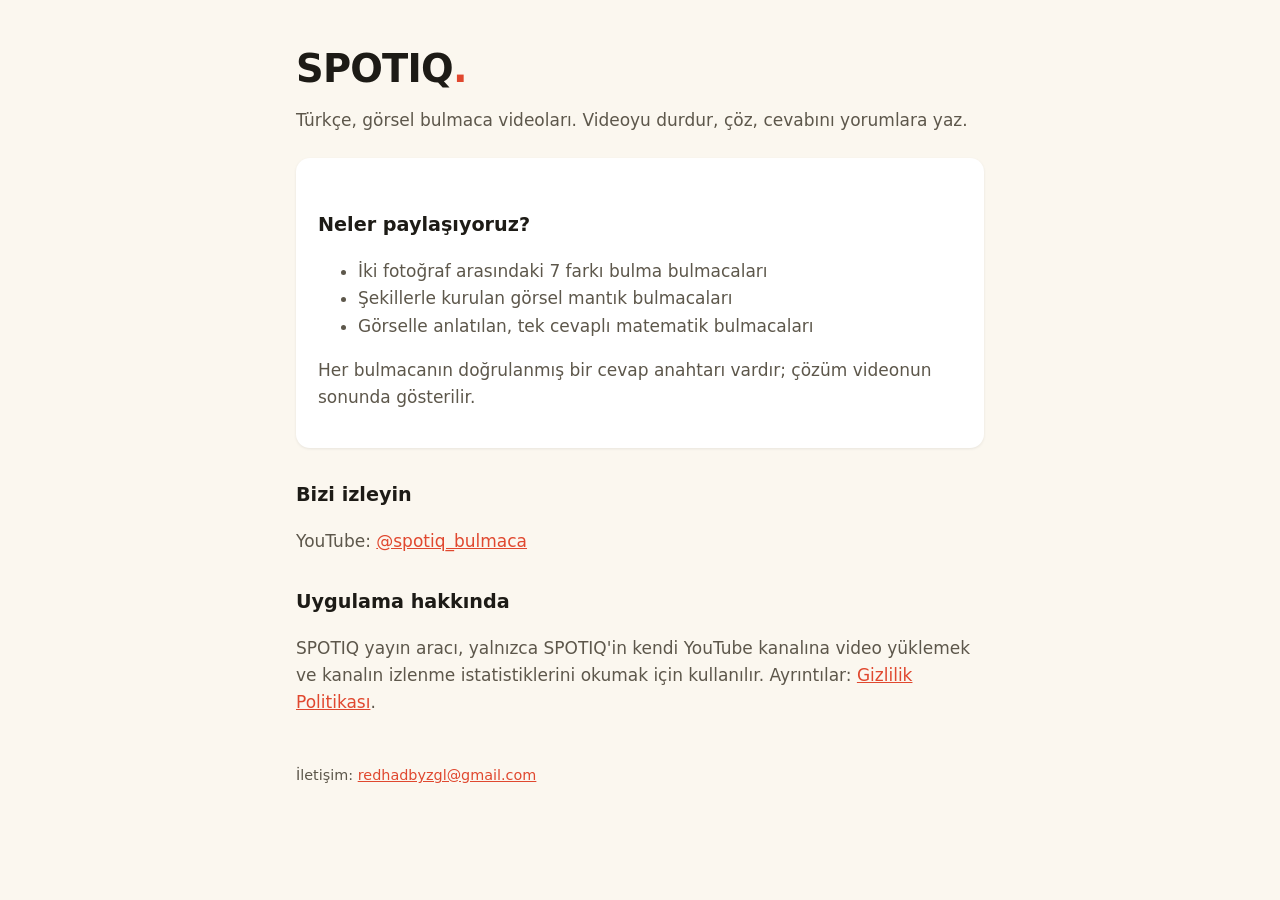
==== index.html @ 7fe5af26 "Add files via upload" ====
<!doctype html>
<html lang="tr">
<head>
<meta charset="utf-8">
<meta name="viewport" content="width=device-width, initial-scale=1">
<title>SPOTIQ Bulmaca</title>
<meta name="description" content="SPOTIQ: Türkçe, görsel bulmaca videoları. 7 farkı bul, şekil ve görsel matematik bulmacaları.">
<link rel="stylesheet" href="style.css">
</head>
<body>
<main>
<h1>SPOTIQ<span>.</span></h1>
<p>Türkçe, görsel bulmaca videoları. Videoyu durdur, çöz, cevabını yorumlara yaz.</p>

<div class="kart">
<h2>Neler paylaşıyoruz?</h2>
<ul>
<li>İki fotoğraf arasındaki 7 farkı bulma bulmacaları</li>
<li>Şekillerle kurulan görsel mantık bulmacaları</li>
<li>Görselle anlatılan, tek cevaplı matematik bulmacaları</li>
</ul>
<p>Her bulmacanın doğrulanmış bir cevap anahtarı vardır; çözüm videonun sonunda gösterilir.</p>
</div>

<h2>Bizi izleyin</h2>
<p>YouTube: <a href="https://www.youtube.com/@spotiq_bulmaca">@spotiq_bulmaca</a></p>

<h2>Uygulama hakkında</h2>
<p>SPOTIQ yayın aracı, yalnızca SPOTIQ'in kendi YouTube kanalına video yüklemek ve kanalın izlenme istatistiklerini okumak için kullanılır. Ayrıntılar: <a href="gizlilik.html">Gizlilik Politikası</a>.</p>

<footer>İletişim: <a href="mailto:redhadbyzgl@gmail.com">redhadbyzgl@gmail.com</a></footer>
</main>
</body>
</html>
---- style.css ----
:root{--bg:#fbf7ef;--fg:#1d1b16;--soft:#5d574b;--acc:#e0482f;--card:#fff}
@media (prefers-color-scheme:dark){:root{--bg:#16140f;--fg:#f3eee3;--soft:#b3ab9a;--acc:#ff6b4f;--card:#211e17}}
*{box-sizing:border-box}
body{margin:0;background:var(--bg);color:var(--fg);font:17px/1.6 system-ui,-apple-system,"Segoe UI",sans-serif}
main{max-width:720px;margin:0 auto;padding:48px 16px 64px}
h1{font-size:2.4rem;line-height:1.1;margin:0 0 8px;letter-spacing:-.02em}
h1 span{color:var(--acc)}
h2{font-size:1.2rem;margin:32px 0 8px}
p,li{color:var(--soft)}
a{color:var(--acc)}
.kart{background:var(--card);border-radius:14px;padding:20px 22px;margin:24px 0;box-shadow:0 1px 3px rgba(0,0,0,.08)}
footer{margin-top:48px;font-size:.9rem;color:var(--soft)}
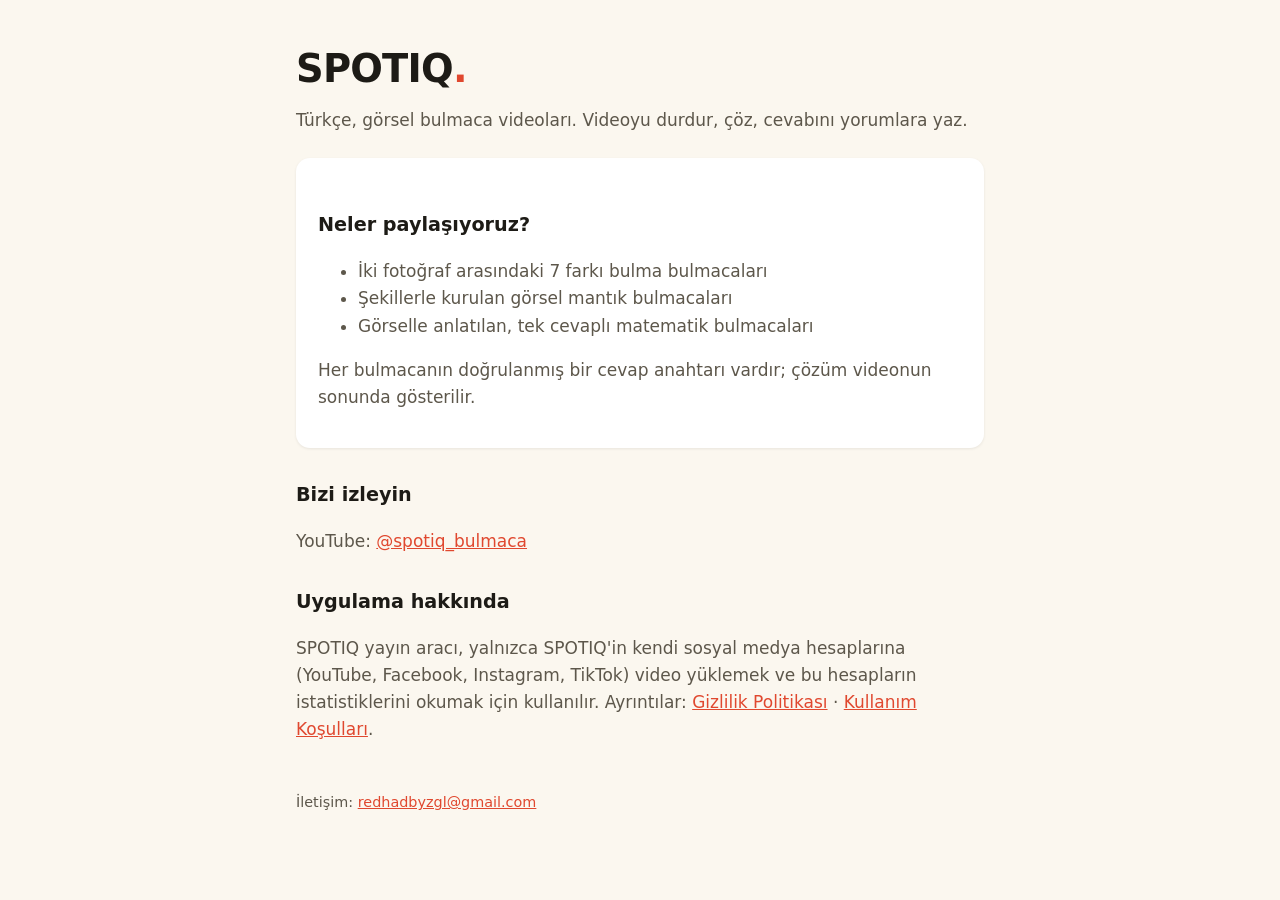
==== commit f7177434: "Add files via upload" ====
--- a/index.html
+++ b/index.html
@@ -1,34 +1,34 @@
-<!doctype html>
-<html lang="tr">
-<head>
-<meta charset="utf-8">
-<meta name="viewport" content="width=device-width, initial-scale=1">
-<title>SPOTIQ Bulmaca</title>
-<meta name="description" content="SPOTIQ: Türkçe, görsel bulmaca videoları. 7 farkı bul, şekil ve görsel matematik bulmacaları.">
-<link rel="stylesheet" href="style.css">
-</head>
-<body>
-<main>
-<h1>SPOTIQ<span>.</span></h1>
-<p>Türkçe, görsel bulmaca videoları. Videoyu durdur, çöz, cevabını yorumlara yaz.</p>
-
-<div class="kart">
-<h2>Neler paylaşıyoruz?</h2>
-<ul>
-<li>İki fotoğraf arasındaki 7 farkı bulma bulmacaları</li>
-<li>Şekillerle kurulan görsel mantık bulmacaları</li>
-<li>Görselle anlatılan, tek cevaplı matematik bulmacaları</li>
-</ul>
-<p>Her bulmacanın doğrulanmış bir cevap anahtarı vardır; çözüm videonun sonunda gösterilir.</p>
-</div>
-
-<h2>Bizi izleyin</h2>
-<p>YouTube: <a href="https://www.youtube.com/@spotiq_bulmaca">@spotiq_bulmaca</a></p>
-
-<h2>Uygulama hakkında</h2>
-<p>SPOTIQ yayın aracı, yalnızca SPOTIQ'in kendi YouTube kanalına video yüklemek ve kanalın izlenme istatistiklerini okumak için kullanılır. Ayrıntılar: <a href="gizlilik.html">Gizlilik Politikası</a>.</p>
-
-<footer>İletişim: <a href="mailto:redhadbyzgl@gmail.com">redhadbyzgl@gmail.com</a></footer>
-</main>
-</body>
-</html>
+<!doctype html>
+<html lang="tr">
+<head>
+<meta charset="utf-8">
+<meta name="viewport" content="width=device-width, initial-scale=1">
+<title>SPOTIQ Bulmaca</title>
+<meta name="description" content="SPOTIQ: Türkçe, görsel bulmaca videoları. 7 farkı bul, şekil ve görsel matematik bulmacaları.">
+<link rel="stylesheet" href="style.css">
+</head>
+<body>
+<main>
+<h1>SPOTIQ<span>.</span></h1>
+<p>Türkçe, görsel bulmaca videoları. Videoyu durdur, çöz, cevabını yorumlara yaz.</p>
+
+<div class="kart">
+<h2>Neler paylaşıyoruz?</h2>
+<ul>
+<li>İki fotoğraf arasındaki 7 farkı bulma bulmacaları</li>
+<li>Şekillerle kurulan görsel mantık bulmacaları</li>
+<li>Görselle anlatılan, tek cevaplı matematik bulmacaları</li>
+</ul>
+<p>Her bulmacanın doğrulanmış bir cevap anahtarı vardır; çözüm videonun sonunda gösterilir.</p>
+</div>
+
+<h2>Bizi izleyin</h2>
+<p>YouTube: <a href="https://www.youtube.com/@spotiq_bulmaca">@spotiq_bulmaca</a></p>
+
+<h2>Uygulama hakkında</h2>
+<p>SPOTIQ yayın aracı, yalnızca SPOTIQ'in kendi sosyal medya hesaplarına (YouTube, Facebook, Instagram, TikTok) video yüklemek ve bu hesapların istatistiklerini okumak için kullanılır. Ayrıntılar: <a href="gizlilik.html">Gizlilik Politikası</a> · <a href="kosullar.html">Kullanım Koşulları</a>.</p>
+
+<footer>İletişim: <a href="mailto:redhadbyzgl@gmail.com">redhadbyzgl@gmail.com</a></footer>
+</main>
+</body>
+</html>
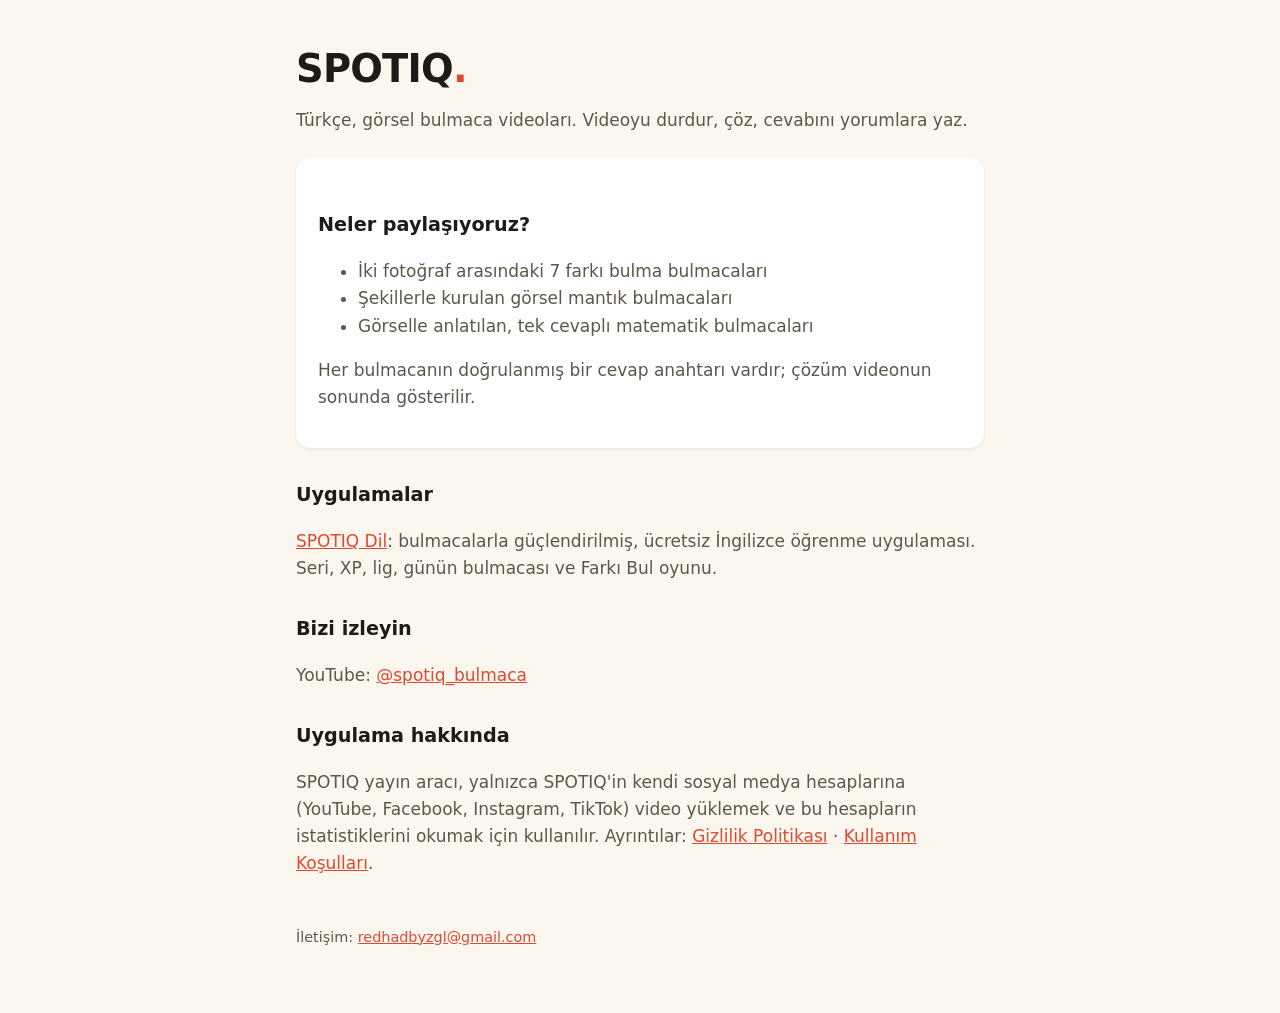
==== commit db844a60: "Uygulamalar bölümü ve SPOTIQ Dil: oyunlaştırılmış İngilizce öğrenme uygulaması - 6 ünite, 24 ders; s" ====
--- a/index.html
+++ b/index.html
@@ -1,34 +1,37 @@
-<!doctype html>
-<html lang="tr">
-<head>
-<meta charset="utf-8">
-<meta name="viewport" content="width=device-width, initial-scale=1">
-<title>SPOTIQ Bulmaca</title>
-<meta name="description" content="SPOTIQ: Türkçe, görsel bulmaca videoları. 7 farkı bul, şekil ve görsel matematik bulmacaları.">
-<link rel="stylesheet" href="style.css">
-</head>
-<body>
-<main>
-<h1>SPOTIQ<span>.</span></h1>
-<p>Türkçe, görsel bulmaca videoları. Videoyu durdur, çöz, cevabını yorumlara yaz.</p>
-
-<div class="kart">
-<h2>Neler paylaşıyoruz?</h2>
-<ul>
-<li>İki fotoğraf arasındaki 7 farkı bulma bulmacaları</li>
-<li>Şekillerle kurulan görsel mantık bulmacaları</li>
-<li>Görselle anlatılan, tek cevaplı matematik bulmacaları</li>
-</ul>
-<p>Her bulmacanın doğrulanmış bir cevap anahtarı vardır; çözüm videonun sonunda gösterilir.</p>
-</div>
-
-<h2>Bizi izleyin</h2>
-<p>YouTube: <a href="https://www.youtube.com/@spotiq_bulmaca">@spotiq_bulmaca</a></p>
-
-<h2>Uygulama hakkında</h2>
-<p>SPOTIQ yayın aracı, yalnızca SPOTIQ'in kendi sosyal medya hesaplarına (YouTube, Facebook, Instagram, TikTok) video yüklemek ve bu hesapların istatistiklerini okumak için kullanılır. Ayrıntılar: <a href="gizlilik.html">Gizlilik Politikası</a> · <a href="kosullar.html">Kullanım Koşulları</a>.</p>
-
-<footer>İletişim: <a href="mailto:redhadbyzgl@gmail.com">redhadbyzgl@gmail.com</a></footer>
-</main>
-</body>
-</html>
+<!doctype html>
+<html lang="tr">
+<head>
+<meta charset="utf-8">
+<meta name="viewport" content="width=device-width, initial-scale=1">
+<title>SPOTIQ Bulmaca</title>
+<meta name="description" content="SPOTIQ: Türkçe, görsel bulmaca videoları. 7 farkı bul, şekil ve görsel matematik bulmacaları.">
+<link rel="stylesheet" href="style.css">
+</head>
+<body>
+<main>
+<h1>SPOTIQ<span>.</span></h1>
+<p>Türkçe, görsel bulmaca videoları. Videoyu durdur, çöz, cevabını yorumlara yaz.</p>
+
+<div class="kart">
+<h2>Neler paylaşıyoruz?</h2>
+<ul>
+<li>İki fotoğraf arasındaki 7 farkı bulma bulmacaları</li>
+<li>Şekillerle kurulan görsel mantık bulmacaları</li>
+<li>Görselle anlatılan, tek cevaplı matematik bulmacaları</li>
+</ul>
+<p>Her bulmacanın doğrulanmış bir cevap anahtarı vardır; çözüm videonun sonunda gösterilir.</p>
+</div>
+
+<h2>Uygulamalar</h2>
+<p><a href="uygulamalar/">SPOTIQ Dil</a>: bulmacalarla güçlendirilmiş, ücretsiz İngilizce öğrenme uygulaması. Seri, XP, lig, günün bulmacası ve Farkı Bul oyunu.</p>
+
+<h2>Bizi izleyin</h2>
+<p>YouTube: <a href="https://www.youtube.com/@spotiq_bulmaca">@spotiq_bulmaca</a></p>
+
+<h2>Uygulama hakkında</h2>
+<p>SPOTIQ yayın aracı, yalnızca SPOTIQ'in kendi sosyal medya hesaplarına (YouTube, Facebook, Instagram, TikTok) video yüklemek ve bu hesapların istatistiklerini okumak için kullanılır. Ayrıntılar: <a href="gizlilik.html">Gizlilik Politikası</a> · <a href="kosullar.html">Kullanım Koşulları</a>.</p>
+
+<footer>İletişim: <a href="mailto:redhadbyzgl@gmail.com">redhadbyzgl@gmail.com</a></footer>
+</main>
+</body>
+</html>
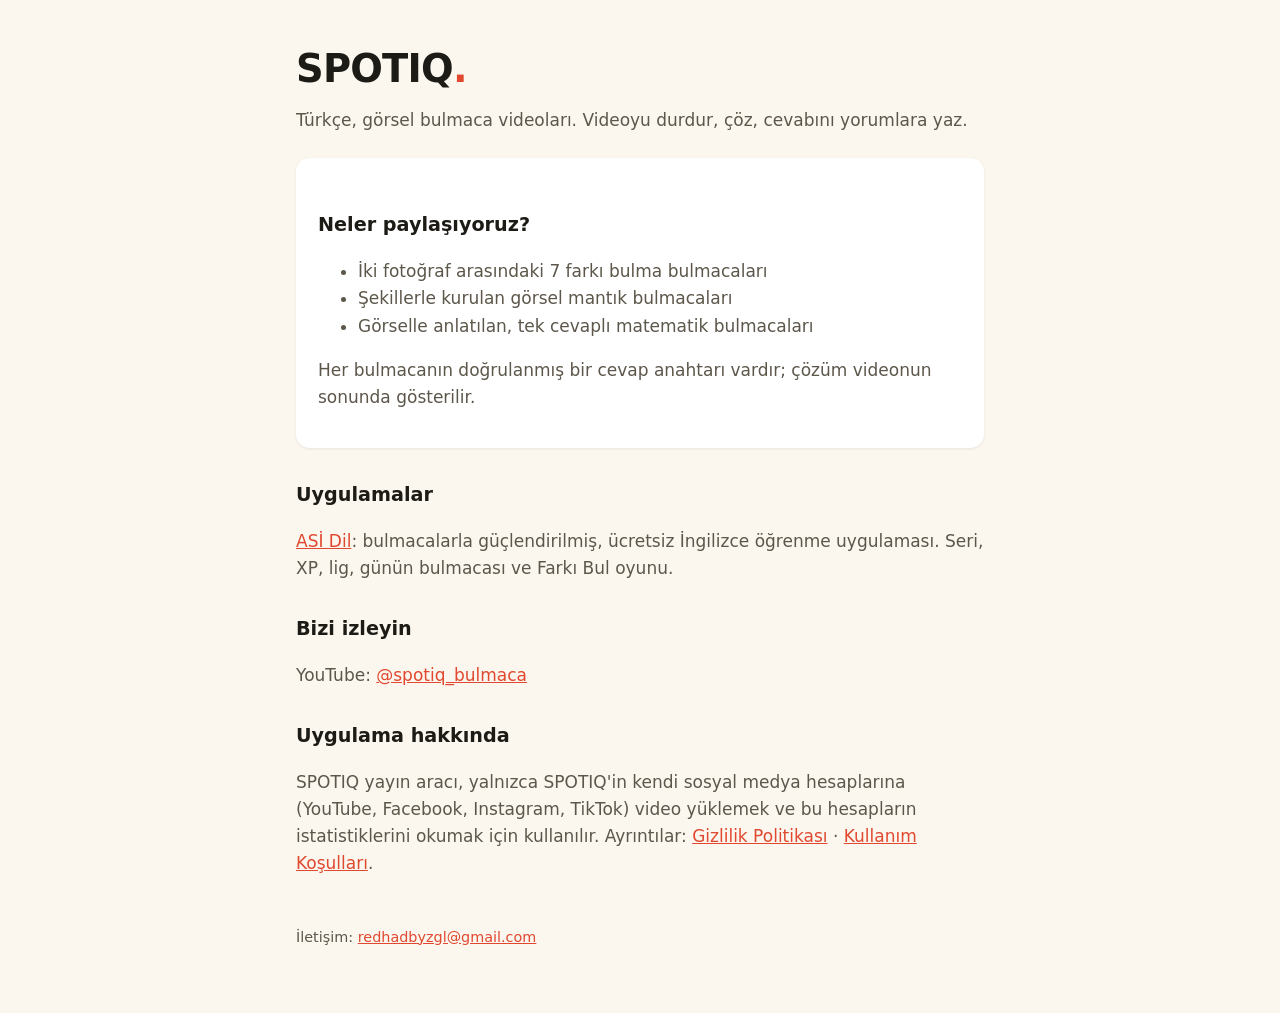
==== commit f3541e77: "ASİ Dil: yeni ad, Kütüphane bölümü ve C1 için 5.000+ kelime - Uygulamanın adı ASİ Dil oldu - Kütüpha" ====
--- a/index.html
+++ b/index.html
@@ -23,7 +23,7 @@
 </div>
 
 <h2>Uygulamalar</h2>
-<p><a href="uygulamalar/">SPOTIQ Dil</a>: bulmacalarla güçlendirilmiş, ücretsiz İngilizce öğrenme uygulaması. Seri, XP, lig, günün bulmacası ve Farkı Bul oyunu.</p>
+<p><a href="uygulamalar/">ASİ Dil</a>: bulmacalarla güçlendirilmiş, ücretsiz İngilizce öğrenme uygulaması. Seri, XP, lig, günün bulmacası ve Farkı Bul oyunu.</p>
 
 <h2>Bizi izleyin</h2>
 <p>YouTube: <a href="https://www.youtube.com/@spotiq_bulmaca">@spotiq_bulmaca</a></p>
